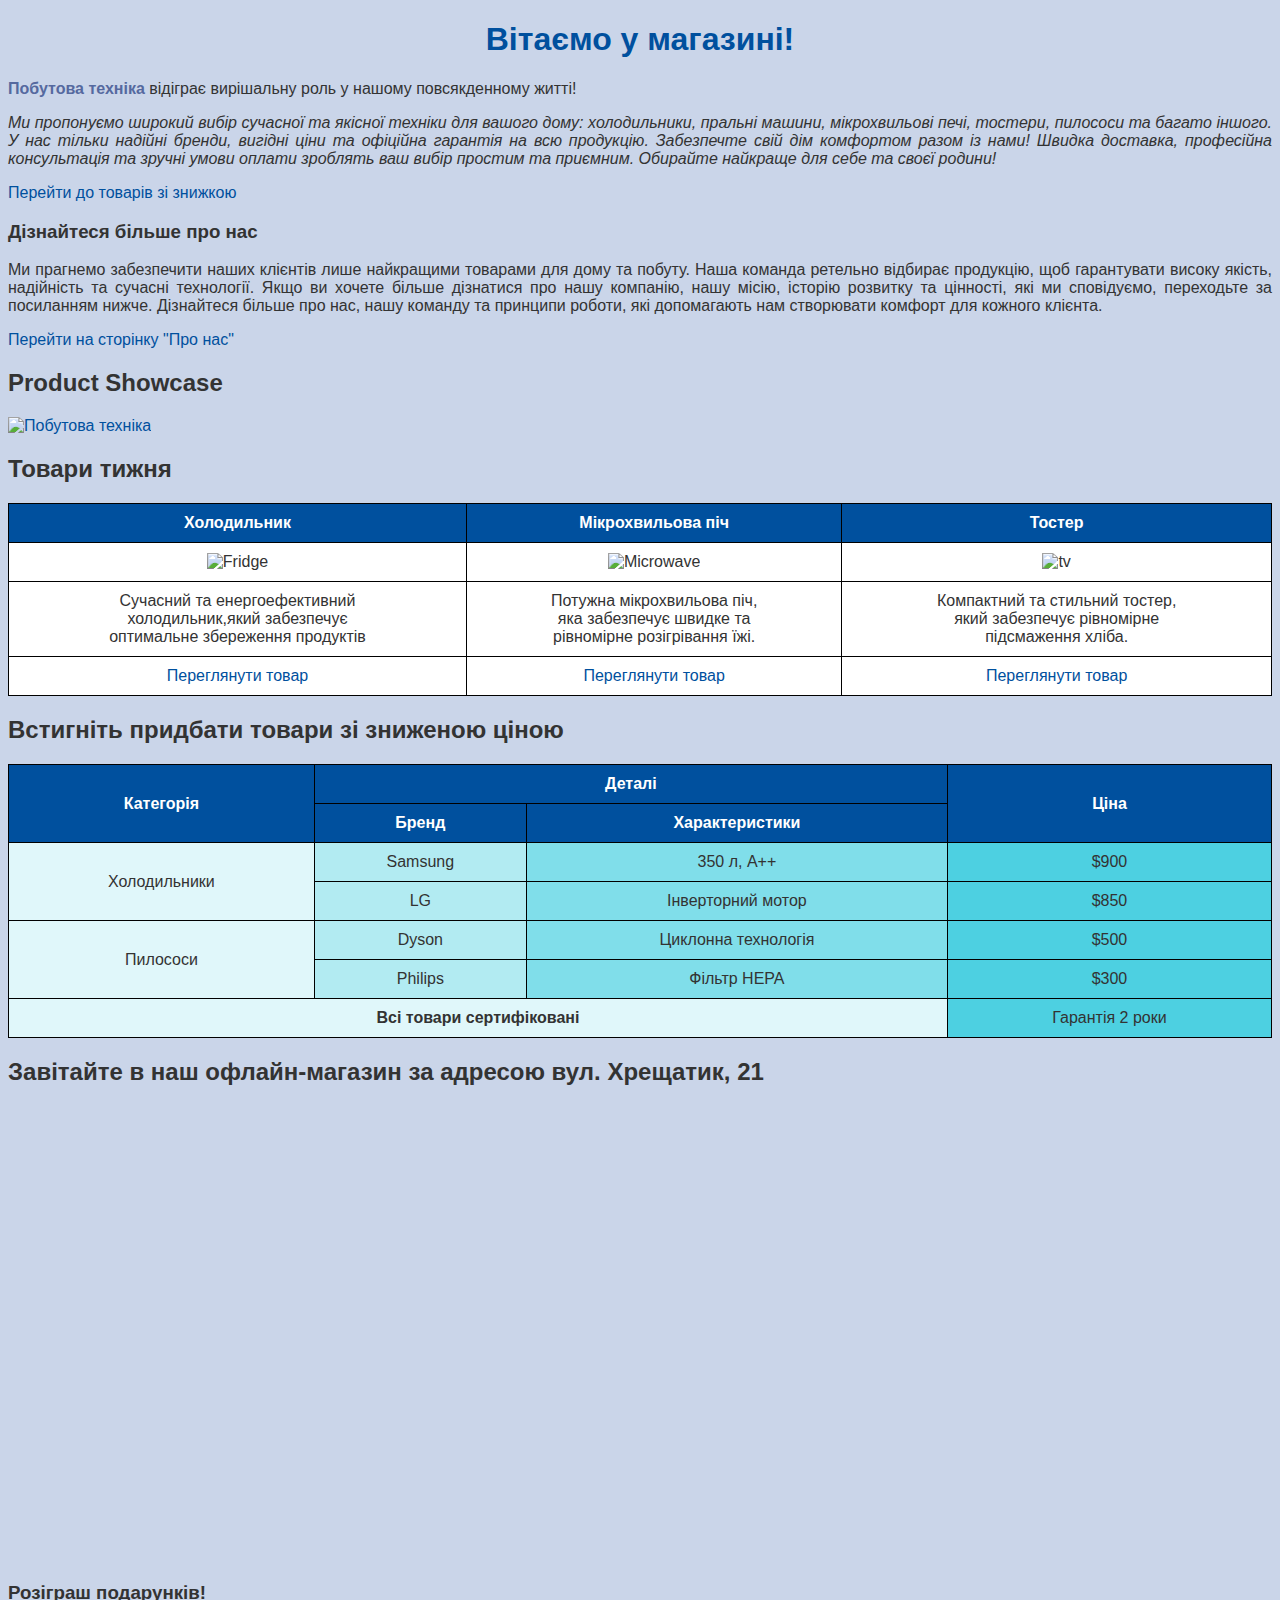
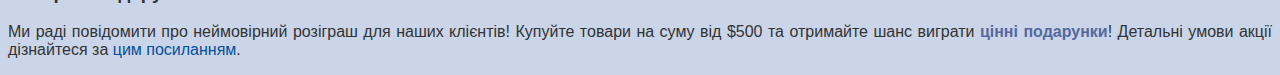
==== index.html @ d3084405 "commit" ====
<!DOCTYPE html>
<html lang="en">
<head>
    <meta charset="UTF-8">
    <meta name="author" content="Anastasiya">
    <title>Побутові товари</title>
    <style>
        body {
            background-color: #c1cee5da;
            font-family: Arial, sans-serif;
            color: #333;
            text-align: justify;
        }
        h1 {
            text-align: center;
            color: #00509E;
        }
        p {
            font-size: 16px;
        }
        .highlight {
            font-weight: bold;
            color: rgb(85, 105, 159);
        }
        .italic {
            font-style: italic;
        }
        table {
            width: 100%;
            border-collapse: collapse;
            margin: 20px 0;
            background-color: #fff;
        }
        th, td {
            border: 1px solid black;
            padding: 10px;
            text-align: center;
        }
        th {
            background-color: #00509E;
            color: white;
        }
        img {
            width: 100px;
            height: auto;
        }

        a {
            color: #00509E;
            text-decoration: none;
        }
        a:visited {
            color: #800080; 
        }
        a:hover {
            color: #e69935; 
        }
        a:active {
            color: #becb2e; 
        }

    </style>
</head>
<body>
    <h1>Вітаємо у магазині!</h1>
    
    <p><span class="highlight">Побутова техніка</span> відіграє вирішальну роль у нашому повсякденному житті! </p>
    <p class="italic">Ми пропонуємо широкий вибір сучасної та якісної техніки для вашого дому: холодильники, пральні машини, мікрохвильові печі, тостери, пилососи та багато іншого. У нас тільки надійні бренди, вигідні ціни та офіційна гарантія на всю продукцію.
Забезпечте свій дім комфортом разом із нами! Швидка доставка, професійна консультація та зручні умови оплати зроблять ваш вибір простим та приємним. Обирайте найкраще для себе та своєї родини!</p>

<p><a href="#sale">Перейти до товарів зі знижкою</a></p>

<h3>Дізнайтеся більше про нас</h3>
    <p>Ми прагнемо забезпечити наших клієнтів лише найкращими товарами для дому та побуту. Наша команда ретельно відбирає продукцію, щоб гарантувати високу якість, надійність та сучасні технології. 
       Якщо ви хочете більше дізнатися про нашу компанію, нашу місію, історію розвитку та цінності, які ми сповідуємо, переходьте за посиланням нижче. 
       Дізнайтеся більше про нас, нашу команду та принципи роботи, які допомагають нам створювати комфорт для кожного клієнта.</p>
    <p><a href="about_us.html">Перейти на сторінку "Про нас"</a></p>


    <h2>Product Showcase</h2>
            <a href="all.avif" target="_blank">
                <img src="all.avif" alt="Побутова техніка" style="width: 500px; height: auto;">
              </a>
    </a>
    
    <h2>Товари тижня</h2>
    <table>
        <tr>
            <th>Холодильник</th>
            <th>Мікрохвильова піч</th>
            <th>Тостер</th>
        </tr>
        <tr>
            <td><img src="fridge.jpeg" alt="Fridge"></td>
            <td><img src="microwave.jpg" alt="Microwave"></td>
            <td><img src="toster.webp" alt="tv"></td>
        </tr>
        <tr>
            <td>Сучасний та енергоефективний <br> холодильник,який забезпечує <br> оптимальне збереження продуктів</td>
            <td>Потужна мікрохвильова піч, <br> яка забезпечує швидке та <br> рівномірне розігрівання їжі.</td>
            <td>Компактний та стильний тостер,<br> який забезпечує рівномірне <br> підсмаження хліба.</td>
        </tr>
        <tr>
            <a href="#fridge"> </a>
            <td><a href="catalogue.html#fridge" target="_blank">Переглянути товар</a></td>
            <a href="#microwave"> </a>
            <td><a href="catalogue.html#microwave" target="_blank">Переглянути товар</a></td>
            <a href="#toaster"> </a>
            <td><a href="catalogue.html#toaster" target="_blank">Переглянути товар</a></td>
        </tr>

    </table>
    

    
    <h2 id="sale">Встигніть придбати товари зі зниженою ціною</h2>

<table cellspacing="10"
cellpadding="15" border="1" width="100%">
    <colgroup>
        <col style="background-color: #e0f7fa;">
        <col style="background-color: #b2ebf2;">
        <col style="background-color: #80deea;">
        <col style="background-color: #4dd0e1;">
    </colgroup>
    <tr>
        <th rowspan="2">Категорія</th>
        <th colspan="2">Деталі</th>
        <th rowspan="2">Ціна</th>
    </tr>
    <tr>
        <th>Бренд</th>
        <th>Характеристики</th>
    </tr>
    <tr>
        <td rowspan="2" align="center">Холодильники</td>
        <td align="center">Samsung</td>
        <td align="center">350 л, А++</td>
        <td align="center">$900</td>
    </tr>
    <tr>
        <td align="center">LG</td>
        <td align="center">Інверторний мотор</td>
        <td align="center">$850</td>
    </tr>
    <tr>
        <td rowspan="2" align="center">Пилососи</td>
        <td align="center">Dyson</td>
        <td align="center">Циклонна технологія</td>
        <td align="center">$500</td>
    </tr>
    <tr>
        <td align="center">Philips</td>
        <td align="center">Фільтр HEPA</td>
        <td align="center">$300</td>
    </tr>
    <tr>
        <td colspan="3" align="center"><b>Всі товари сертифіковані</b></td>
        <td align="center">Гарантія 2 роки</td>
    </tr>
</table>
       

    
    <h2>Завітайте в наш офлайн-магазин за адресою вул. Хрещатик, 21 <h2>
    <iframe src="https://www.google.com/maps/embed?pb=!1m18!1m12!1m3!1d17221.12625638999!2d30.501123800514883!3d50.44856959779908!2m3!1f0!2f0!3f0!3m2!1i1024!2i768!4f13.1!3m3!1m2!1s0x40d4ce569a09009d%3A0x7650455b1e578304!2z0JDQu9C70L4!5e0!3m2!1sru!2sua!4v1740902718418!5m2!1sru!2sua" width="600" height="450" style="border:0;" allowfullscreen="" loading="lazy" referrerpolicy="no-referrer-when-downgrade"></iframe>

    <h3>Розіграш подарунків!</h3>
<p>Ми раді повідомити про неймовірний розіграш для наших клієнтів! Купуйте товари на суму від $500 та отримайте шанс виграти <span class="highlight">цінні подарунки</span>! Детальні умови акції дізнайтеся за <a href="https://faq.comfy.ua/receive-a-gift/" target="_blank">цим посиланням</a>.</p>
</body>
</html>
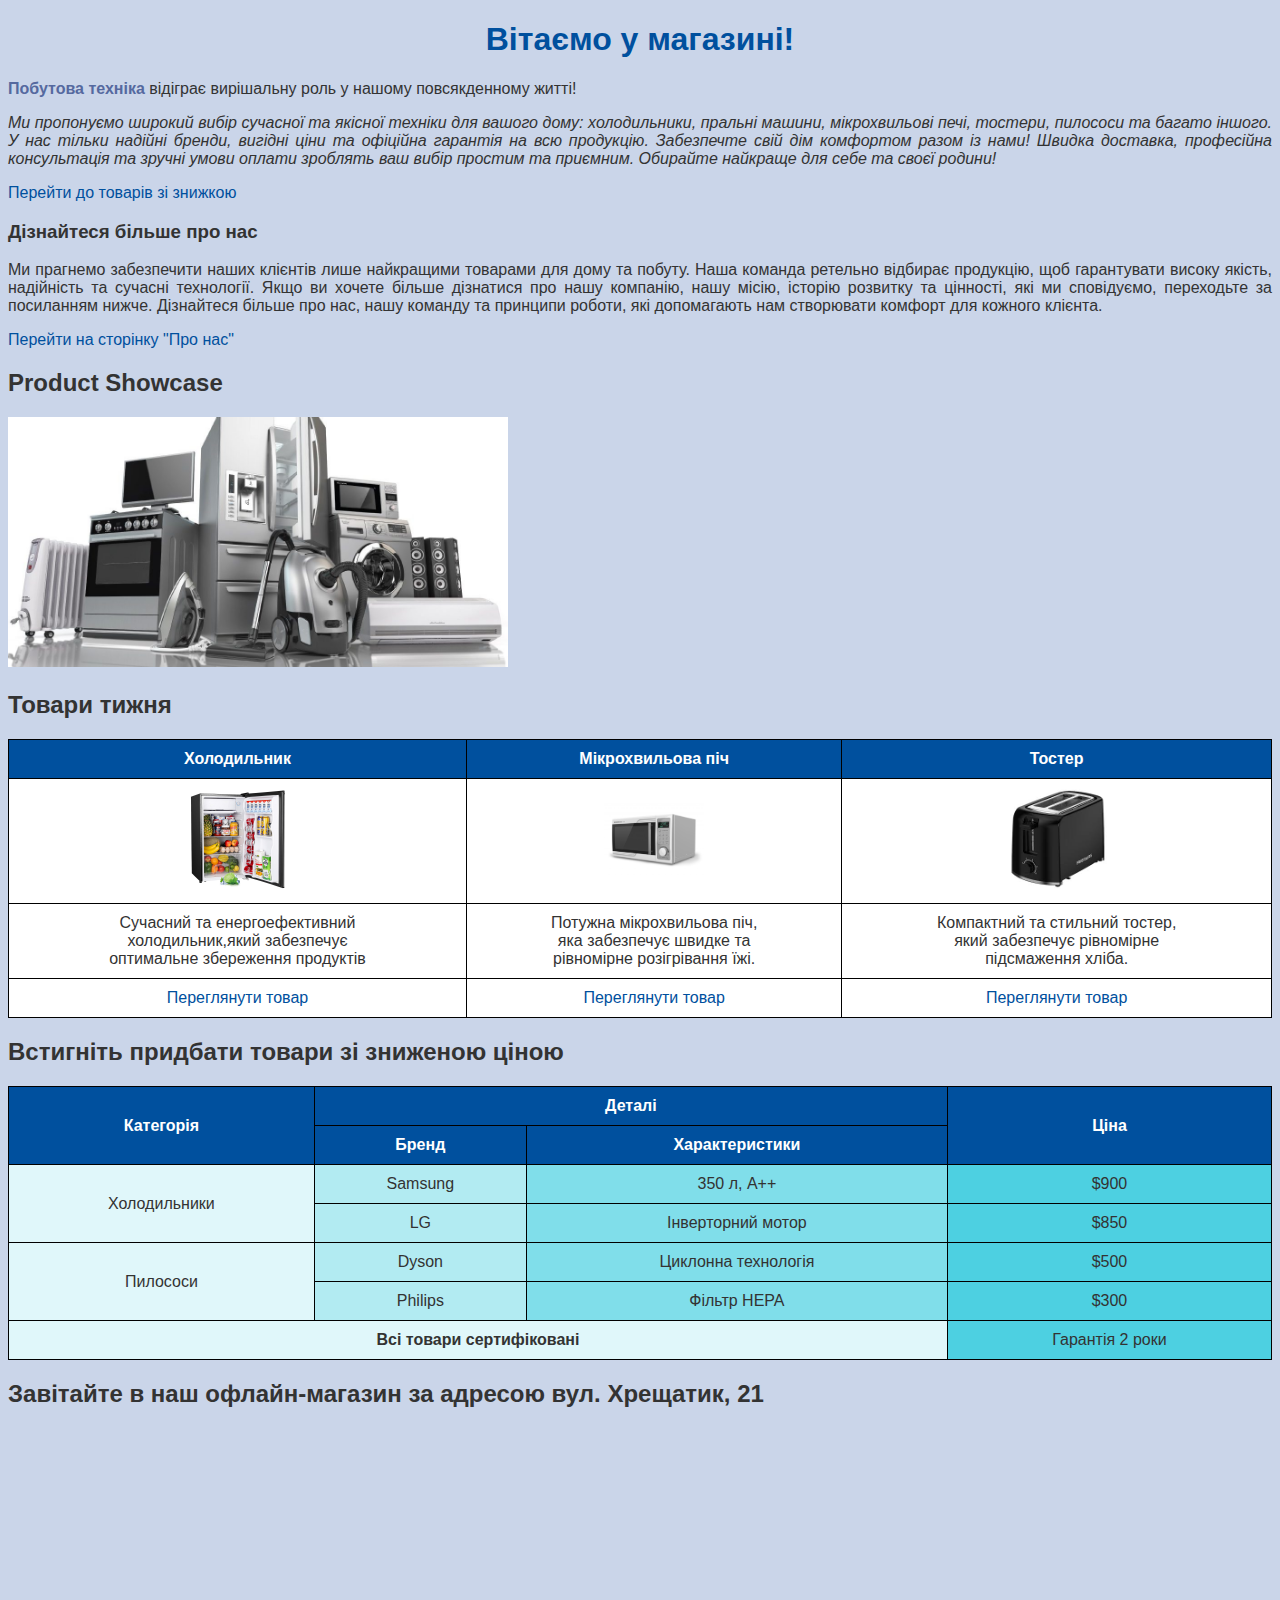
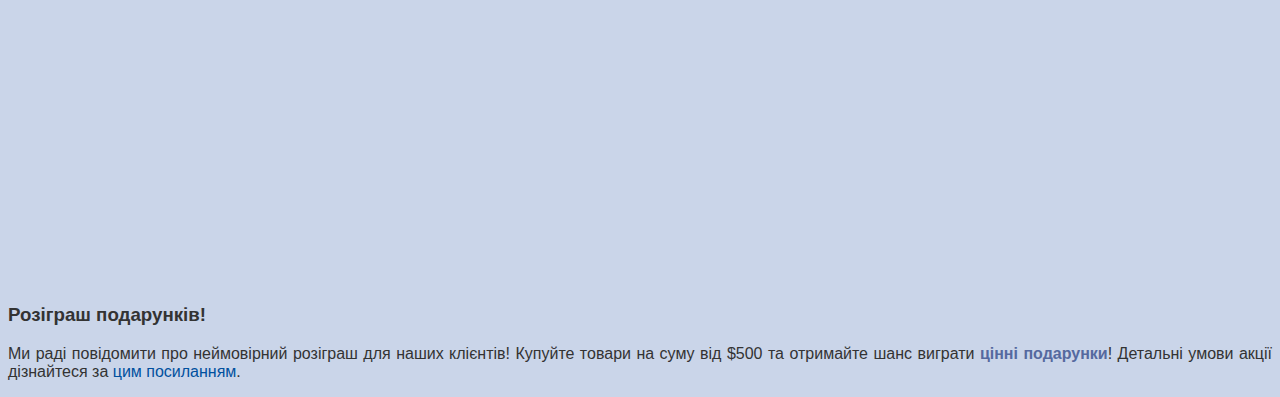
==== commit a2c1b911: "commit" ====
--- a/index.html
+++ b/index.html
@@ -78,8 +78,8 @@
 
 
     <h2>Product Showcase</h2>
-            <a href="all.avif" target="_blank">
-                <img src="all.avif" alt="Побутова техніка" style="width: 500px; height: auto;">
+            <a href="all.jpg" target="_blank">
+                <img src="all.jpg" alt="Побутова техніка" style="width: 500px; height: auto;">
               </a>
     </a>
     
@@ -91,9 +91,9 @@
             <th>Тостер</th>
         </tr>
         <tr>
-            <td><img src="fridge.jpeg" alt="Fridge"></td>
+            <td><img src="fridge.jpg" alt="Fridge"></td>
             <td><img src="microwave.jpg" alt="Microwave"></td>
-            <td><img src="toster.webp" alt="tv"></td>
+            <td><img src="toaster.jpeg" alt="tv"></td>
         </tr>
         <tr>
             <td>Сучасний та енергоефективний <br> холодильник,який забезпечує <br> оптимальне збереження продуктів</td>
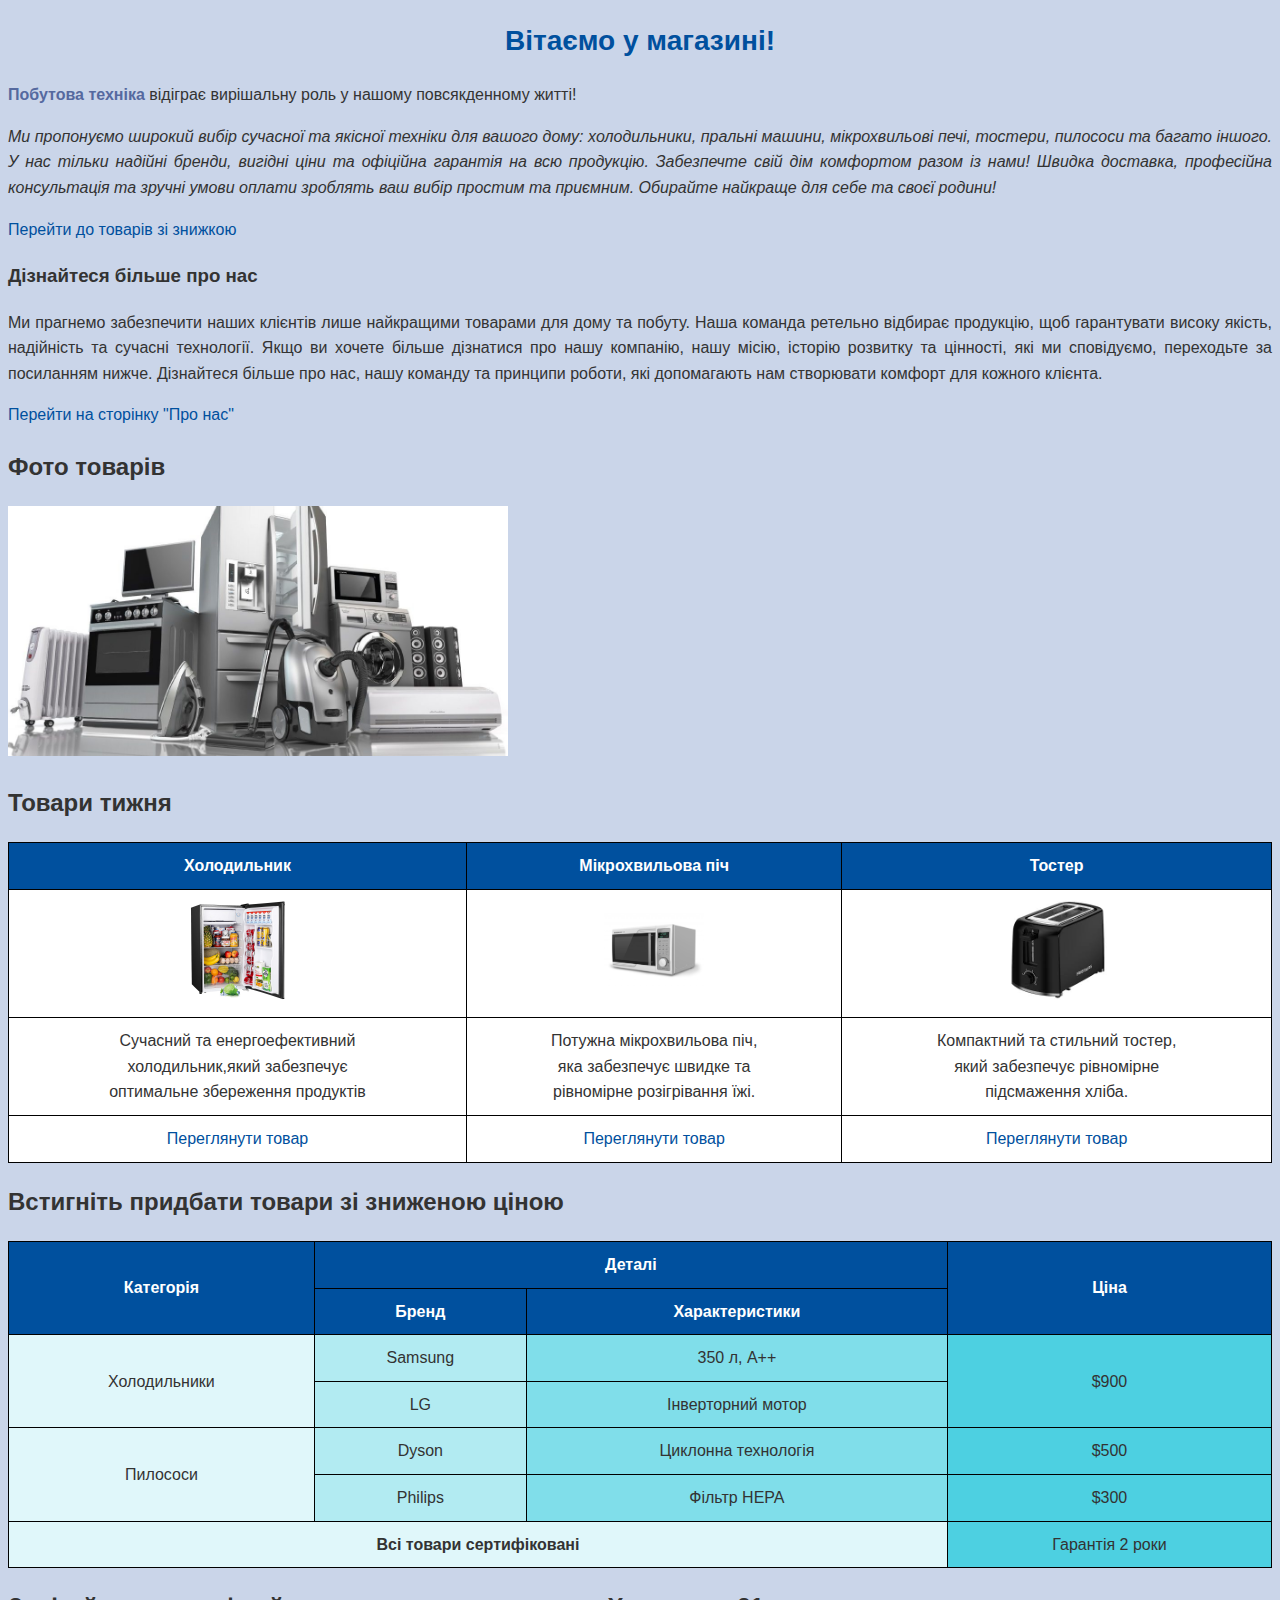
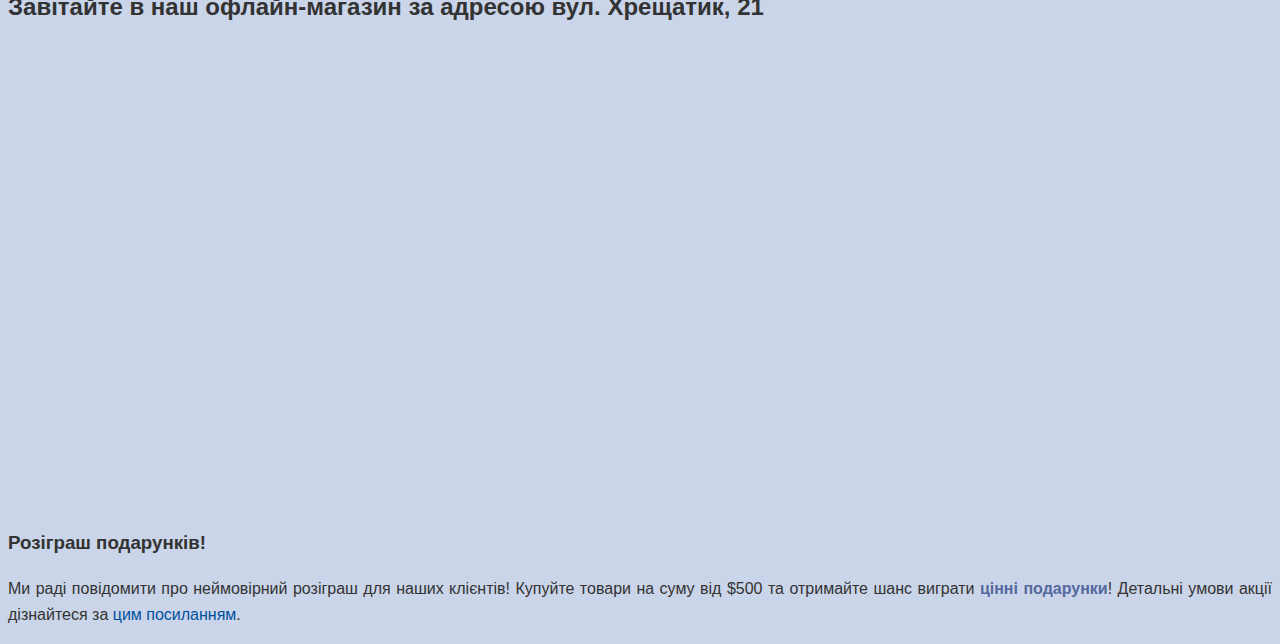
==== commit 190e0514: "commit" ====
--- a/index.html
+++ b/index.html
@@ -4,62 +4,7 @@
     <meta charset="UTF-8">
     <meta name="author" content="Anastasiya">
     <title>Побутові товари</title>
-    <style>
-        body {
-            background-color: #c1cee5da;
-            font-family: Arial, sans-serif;
-            color: #333;
-            text-align: justify;
-        }
-        h1 {
-            text-align: center;
-            color: #00509E;
-        }
-        p {
-            font-size: 16px;
-        }
-        .highlight {
-            font-weight: bold;
-            color: rgb(85, 105, 159);
-        }
-        .italic {
-            font-style: italic;
-        }
-        table {
-            width: 100%;
-            border-collapse: collapse;
-            margin: 20px 0;
-            background-color: #fff;
-        }
-        th, td {
-            border: 1px solid black;
-            padding: 10px;
-            text-align: center;
-        }
-        th {
-            background-color: #00509E;
-            color: white;
-        }
-        img {
-            width: 100px;
-            height: auto;
-        }
-
-        a {
-            color: #00509E;
-            text-decoration: none;
-        }
-        a:visited {
-            color: #800080; 
-        }
-        a:hover {
-            color: #e69935; 
-        }
-        a:active {
-            color: #becb2e; 
-        }
-
-    </style>
+    <link rel="stylesheet" href="styles.css">
 </head>
 <body>
     <h1>Вітаємо у магазині!</h1>
@@ -77,7 +22,7 @@
     <p><a href="about_us.html">Перейти на сторінку "Про нас"</a></p>
 
 
-    <h2>Product Showcase</h2>
+    <h2>Фото товарів</h2>
             <a href="all.jpg" target="_blank">
                 <img src="all.jpg" alt="Побутова техніка" style="width: 500px; height: auto;">
               </a>
@@ -136,12 +81,11 @@
         <td rowspan="2" align="center">Холодильники</td>
         <td align="center">Samsung</td>
         <td align="center">350 л, А++</td>
-        <td align="center">$900</td>
+        <td rowspan="2" align="center">$900</td>
     </tr>
     <tr>
         <td align="center">LG</td>
         <td align="center">Інверторний мотор</td>
-        <td align="center">$850</td>
     </tr>
     <tr>
         <td rowspan="2" align="center">Пилососи</td>
@@ -153,6 +97,7 @@
         <td align="center">Philips</td>
         <td align="center">Фільтр HEPA</td>
         <td align="center">$300</td>
+
     </tr>
     <tr>
         <td colspan="3" align="center"><b>Всі товари сертифіковані</b></td>
--- a/styles.css
+++ b/styles.css
@@ -0,0 +1,117 @@
+body {
+  background-color: #c1cee5da;
+  font-family: Arial, sans-serif;
+  color: #333;
+  text-align: justify;
+  line-height: 1.6;
+}
+
+img {
+  width: 100px;
+  height: auto;
+}
+
+h1 {
+  text-align: center;
+  color: #00509E !important; 
+  font-size: 28px;
+}
+
+a {
+  color: #00509E;
+  text-decoration: none;
+}
+
+a:hover {
+  color: #ff4500 !important; 
+  text-decoration: underline;
+}
+
+/* Виділені елементи */
+.highlight {
+  font-weight: bold;
+  color: rgb(85, 105, 159);
+}
+
+.italic {
+  font-style: italic;
+}
+
+/* Таблиці */
+table {
+  width: 100%;
+  border-collapse: collapse;
+  margin: 20px 0;
+  background-color: #fff;
+}
+
+th, td {
+  border: 1px solid black;
+  padding: 10px;
+  text-align: center;
+}
+
+th {
+  background-color: #00509E;
+  color: white;
+}
+
+ul {
+  list-style-type: square;
+  padding-left: 20px;
+}
+
+ol {
+  list-style-type: decimal;
+  padding-left: 20px;
+}
+
+dl {
+  margin-top: 10px;
+}
+
+dt {
+  font-weight: bold;
+  color: #00509E;
+}
+
+dd {
+  margin-left: 20px;
+}
+
+.review { 
+  border: 1px solid darkgreen; 
+  padding: 15px; 
+  margin: 10px; 
+  border-radius: 10px; 
+  background-color: #c0d1ee; 
+}
+
+.product {
+  border: 1px solid black;
+  border-radius: 10px;
+  padding: 15px;
+  margin: 15px;
+  background-color: #ffffff;
+  text-align: center;
+}
+
+.product img {
+  width: 150px;
+  height: auto;
+  display: block;
+  margin: 0 auto 10px;
+}
+
+.product h2 {
+  color: #4682b4;
+}
+
+#highlighted-text {
+  background-color: #ccc092;
+  color: black;
+  font-size: 20px;
+  padding: 10px;
+  text-align: center;
+  border-radius: 5px;
+}
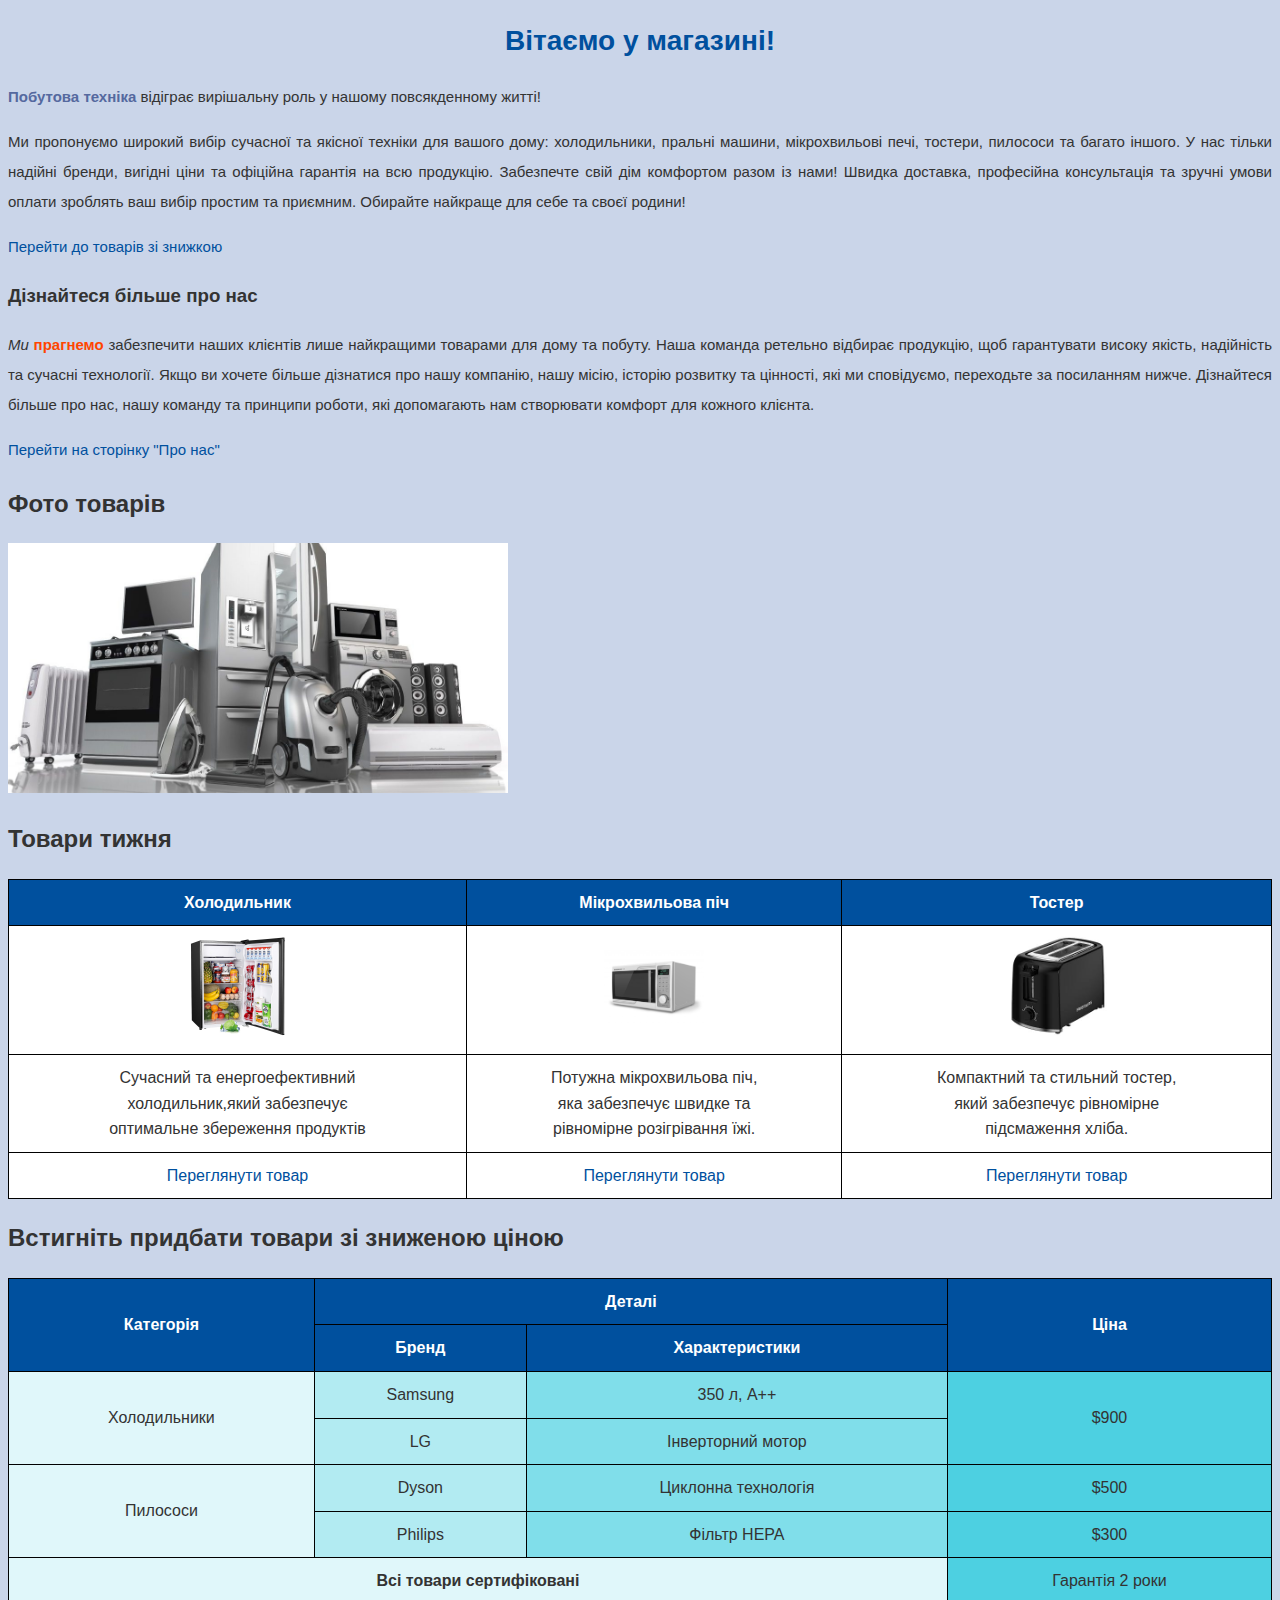
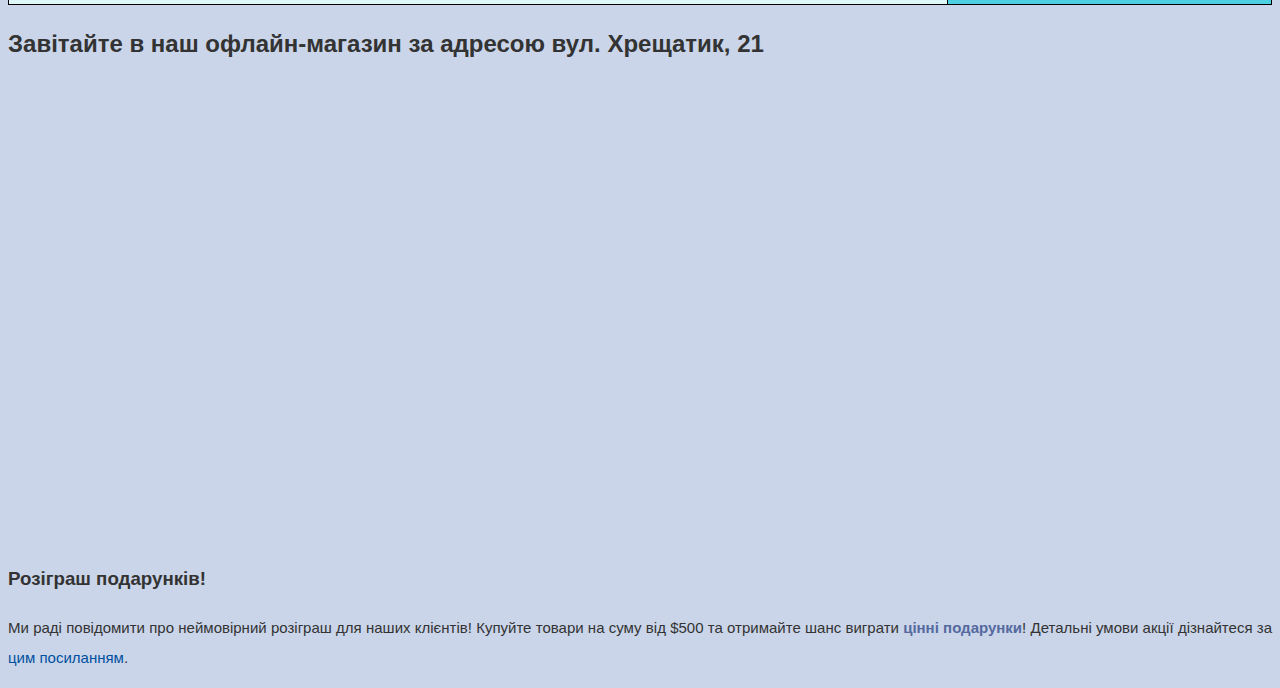
==== commit 98abdd97: "lab 4" ====
--- a/index.html
+++ b/index.html
@@ -10,15 +10,17 @@
     <h1>Вітаємо у магазині!</h1>
     
     <p><span class="highlight">Побутова техніка</span> відіграє вирішальну роль у нашому повсякденному житті! </p>
-    <p class="italic">Ми пропонуємо широкий вибір сучасної та якісної техніки для вашого дому: холодильники, пральні машини, мікрохвильові печі, тостери, пилососи та багато іншого. У нас тільки надійні бренди, вигідні ціни та офіційна гарантія на всю продукцію.
+    <p>Ми пропонуємо широкий вибір сучасної та якісної техніки для вашого дому: холодильники, пральні машини, мікрохвильові печі, тостери, пилососи та багато іншого. У нас тільки надійні бренди, вигідні ціни та офіційна гарантія на всю продукцію.
 Забезпечте свій дім комфортом разом із нами! Швидка доставка, професійна консультація та зручні умови оплати зроблять ваш вибір простим та приємним. Обирайте найкраще для себе та своєї родини!</p>
 
 <p><a href="#sale">Перейти до товарів зі знижкою</a></p>
 
 <h3>Дізнайтеся більше про нас</h3>
-    <p>Ми прагнемо забезпечити наших клієнтів лише найкращими товарами для дому та побуту. Наша команда ретельно відбирає продукцію, щоб гарантувати високу якість, надійність та сучасні технології. 
+    <p>
+       <i>Ми</i> <b>прагнемо</b> забезпечити наших клієнтів лише найкращими товарами для дому та побуту. Наша команда ретельно відбирає продукцію, щоб гарантувати високу якість, надійність та сучасні технології. 
        Якщо ви хочете більше дізнатися про нашу компанію, нашу місію, історію розвитку та цінності, які ми сповідуємо, переходьте за посиланням нижче. 
-       Дізнайтеся більше про нас, нашу команду та принципи роботи, які допомагають нам створювати комфорт для кожного клієнта.</p>
+       Дізнайтеся більше про нас, нашу команду та принципи роботи, які допомагають нам створювати комфорт для кожного клієнта.
+    </p>
     <p><a href="about_us.html">Перейти на сторінку "Про нас"</a></p>
 
 
--- a/styles.css
+++ b/styles.css
@@ -9,6 +9,11 @@
 img {
   width: 100px;
   height: auto;
+}
+
+p {
+  line-height: 2;
+  font-size: 15px;
 }
 
 h1 {
@@ -27,7 +32,6 @@
   text-decoration: underline;
 }
 
-/* Виділені елементи */
 .highlight {
   font-weight: bold;
   color: rgb(85, 105, 159);
@@ -37,7 +41,6 @@
   font-style: italic;
 }
 
-/* Таблиці */
 table {
   width: 100%;
   border-collapse: collapse;
@@ -115,3 +118,18 @@
   text-align: center;
   border-radius: 5px;
 }
+
+h2 I{
+  background-color: #8bc3f1;
+  color: #333;
+  font-size: x-large;
+  font-style: normal;
+}
+
+I + B{
+  color: #ff4500;
+}
+
+p > strong{
+  color: rgb(103, 192, 39);
+}
